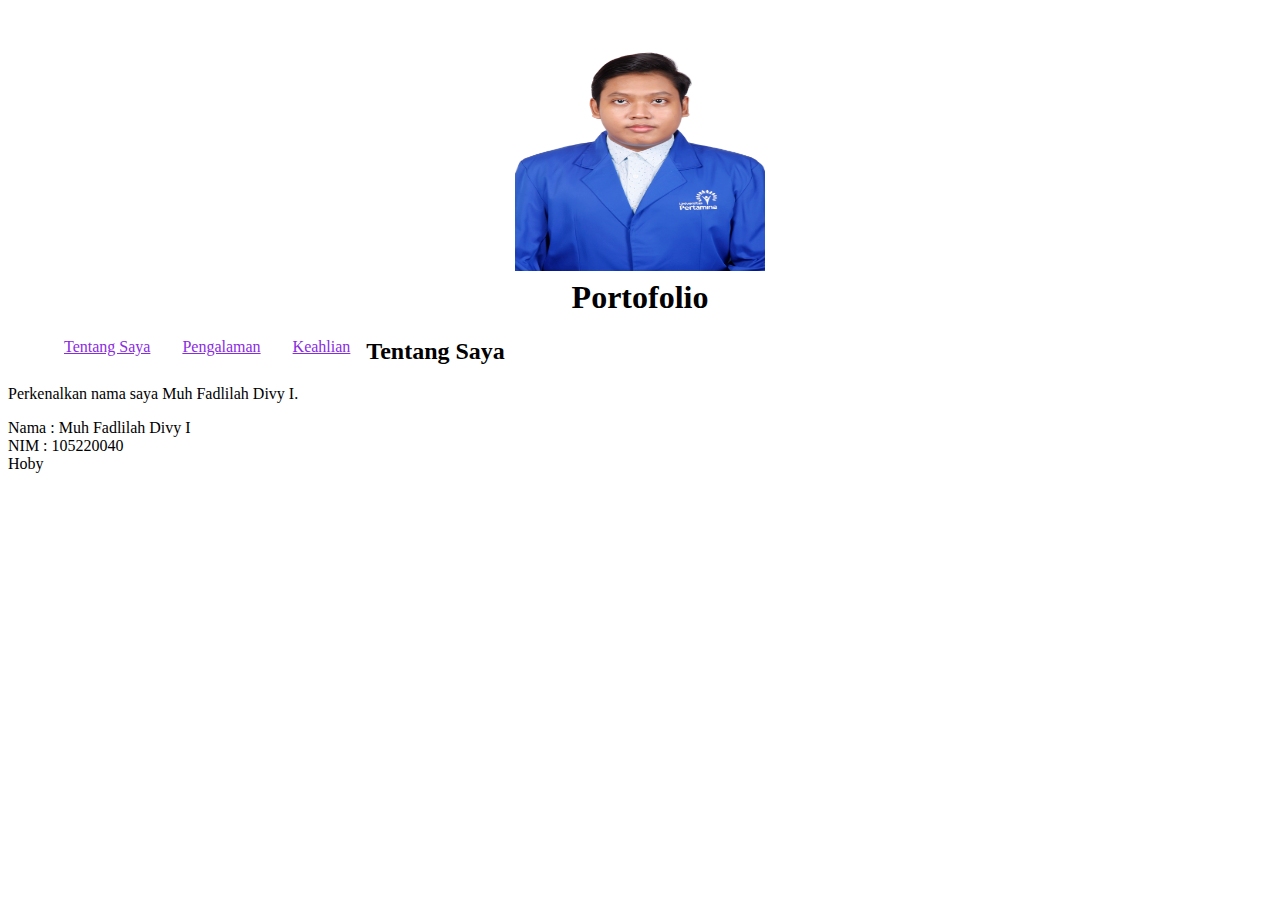
==== index.html @ ffe63113 "Add files via upload" ====
<!DOCTYPE html>
<html lang="en">
<head>
    <meta charset="UTF-8">
    <meta http-equiv="X-UA-Compatible" content="IE=edge">
    <meta name="viewport" content="width=device-width, initial-scale=1.0">
    <title>Praktikum-3 (My Portofolio)</title>
    <style>
    h1{
        text-align: center;
    }
    li{
        list-style: none;
        float: left;
    }
    li a{
        color: blueviolet;
        text-align: center;
        padding: 14px 16px;
    }
    </style>
</head>
<body>
    <header class>
        <h1>
            <img src="105220040_Muh Fadlilah Divy I.jpg" alt="Poto" width="250" height="250"> <br>
            Portofolio
        </h1>
        <nav>
            <ul>
                <li>
                    <a href="#about">Tentang Saya </a>
                </li>
                <li>
                    <a href="#pengalaman">Pengalaman</a>
                </li>
                <li>
                    <a href="#keahlian">Keahlian</a>
                </li>
            </ul>
        </nav>
    </header>
    <main>
        <div id="content">
            <article id="about" class="card">
                <h2>Tentang Saya</h2>
                <p>
                    Perkenalkan nama saya Muh Fadlilah Divy I.

                </p>
            </article>
        </div>
        <p>
            Nama    : Muh Fadlilah Divy I <br>
            NIM     : 105220040 <br>
            Hoby
        </p>
    </main>
    
</body>
</html>
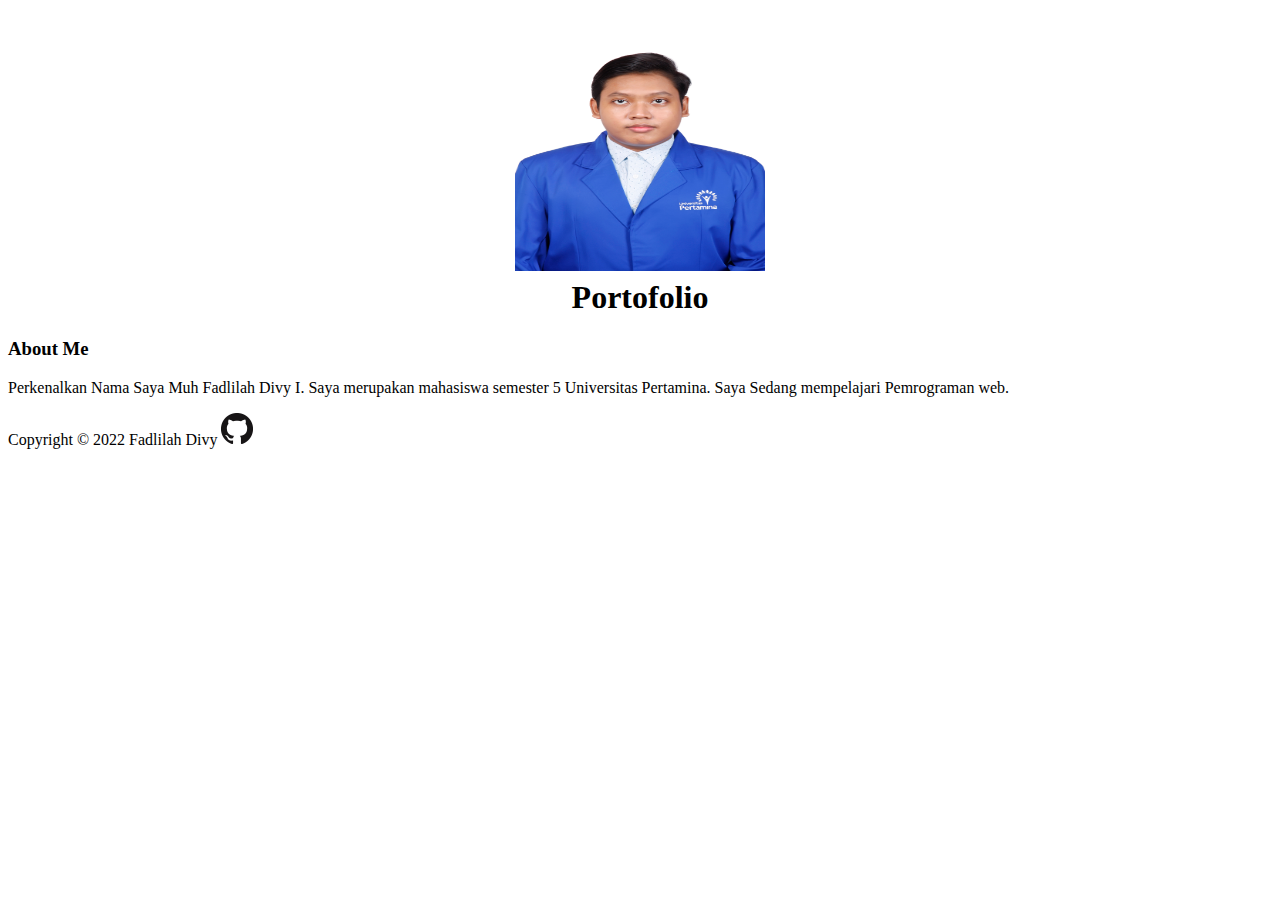
==== commit 6809f333: "Add files via upload" ====
--- a/index.html
+++ b/index.html
@@ -5,57 +5,33 @@
     <meta http-equiv="X-UA-Compatible" content="IE=edge">
     <meta name="viewport" content="width=device-width, initial-scale=1.0">
     <title>Praktikum-3 (My Portofolio)</title>
-    <style>
-    h1{
-        text-align: center;
-    }
-    li{
-        list-style: none;
-        float: left;
-    }
-    li a{
-        color: blueviolet;
-        text-align: center;
-        padding: 14px 16px;
-    }
-    </style>
 </head>
 <body>
-    <header class>
+    <header style="text-align: center;">
         <h1>
             <img src="105220040_Muh Fadlilah Divy I.jpg" alt="Poto" width="250" height="250"> <br>
             Portofolio
         </h1>
-        <nav>
-            <ul>
-                <li>
-                    <a href="#about">Tentang Saya </a>
-                </li>
-                <li>
-                    <a href="#pengalaman">Pengalaman</a>
-                </li>
-                <li>
-                    <a href="#keahlian">Keahlian</a>
-                </li>
-            </ul>
-        </nav>
     </header>
     <main>
-        <div id="content">
-            <article id="about" class="card">
-                <h2>Tentang Saya</h2>
-                <p>
-                    Perkenalkan nama saya Muh Fadlilah Divy I.
+        <div>
+            <h3>About Me</h3>
+            <p>
+                Perkenalkan Nama Saya Muh Fadlilah Divy I. 
+                Saya merupakan mahasiswa semester 5 Universitas Pertamina.
+                Saya Sedang mempelajari Pemrograman web.
 
-                </p>
-            </article>
+            </p>
         </div>
+    </main>
+    <footer>
         <p>
-            Nama    : Muh Fadlilah Divy I <br>
-            NIM     : 105220040 <br>
-            Hoby
+            Copyright © 2022 Fadlilah Divy
+            <a href="https://github.com/divfadli">
+                <img src="GitHub-Mark-32px.png" alt="">
+            </a>
         </p>
-    </main>
+    </footer>
     
 </body>
 </html>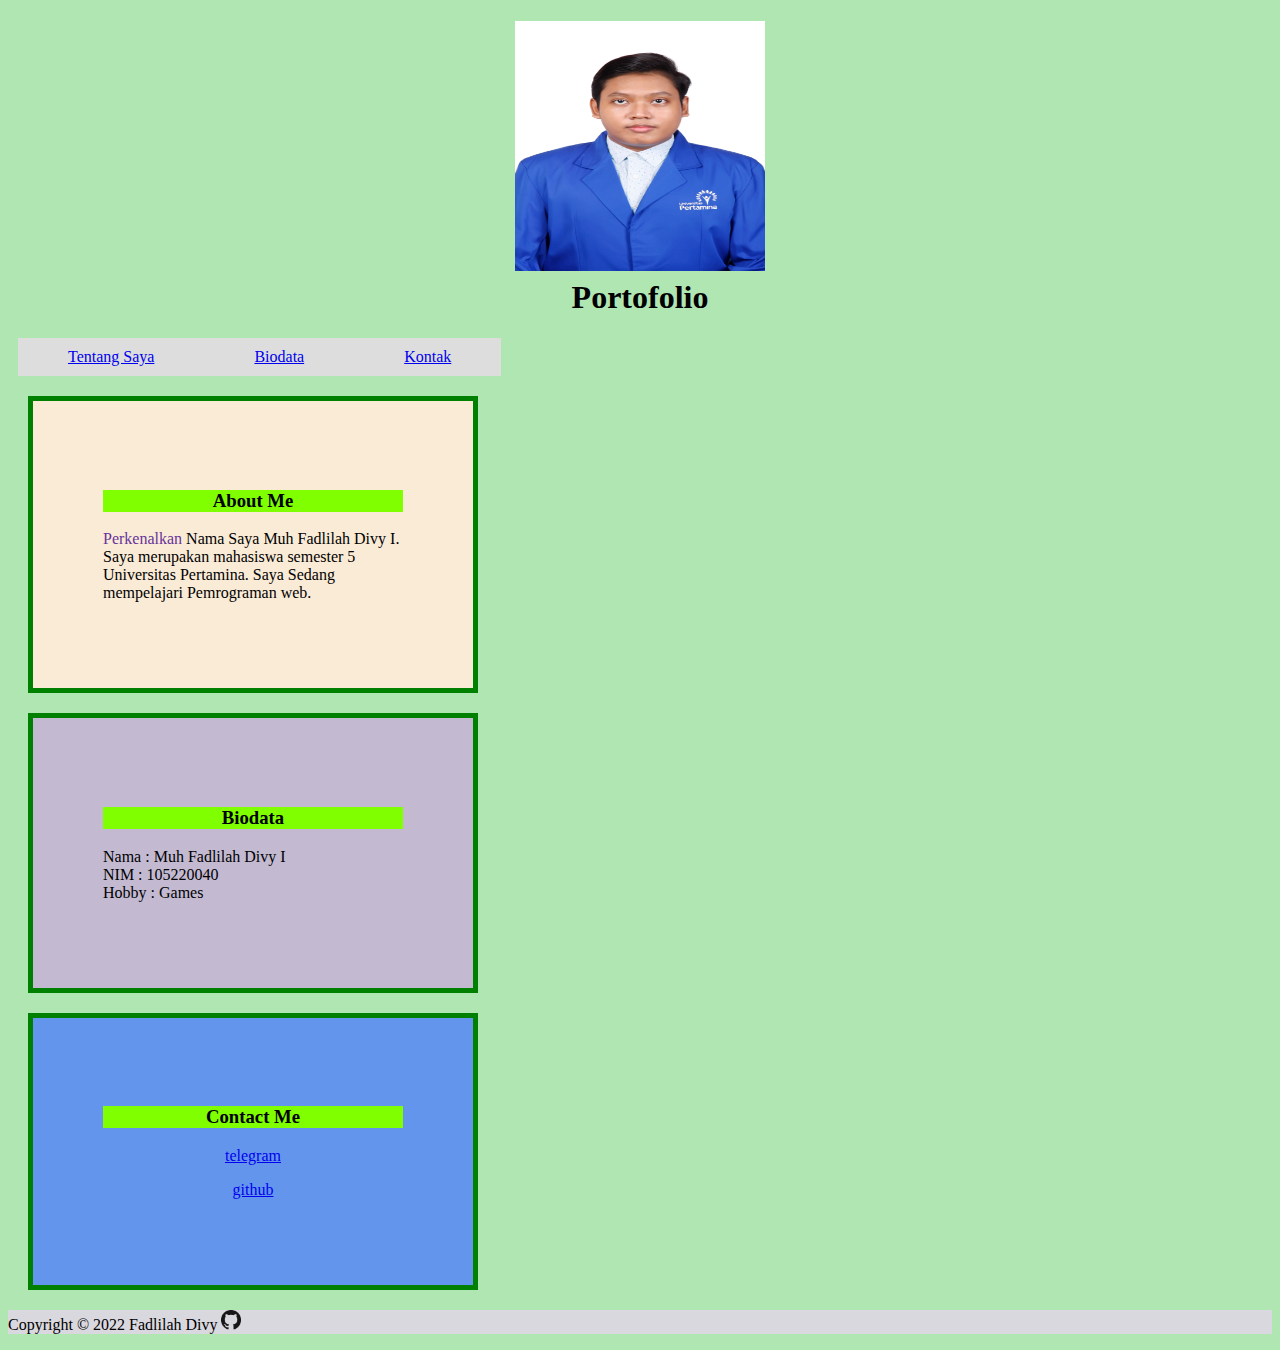
==== commit 5240f99d: "Add files via upload" ====
--- a/index.html
+++ b/index.html
@@ -4,7 +4,8 @@
     <meta charset="UTF-8">
     <meta http-equiv="X-UA-Compatible" content="IE=edge">
     <meta name="viewport" content="width=device-width, initial-scale=1.0">
-    <title>Praktikum-3 (My Portofolio)</title>
+    <title>Praktikum-4 (My Portofolio)</title>
+    <link rel="stylesheet" href="style.css">
 </head>
 <body>
     <header style="text-align: center;">
@@ -12,23 +13,45 @@
             <img src="105220040_Muh Fadlilah Divy I.jpg" alt="Poto" width="250" height="250"> <br>
             Portofolio
         </h1>
+
+        <nav>
+            <ul>
+                <li><a href="#about">Tentang Saya</a></li>
+                <li><a href="#biodata">Biodata</a></li>
+                <li><a href="#contact">Kontak</a></li>
+            </ul>
+        </nav>
     </header>
     <main>
-        <div>
+        <div id="about">
             <h3>About Me</h3>
-            <p>
-                Perkenalkan Nama Saya Muh Fadlilah Divy I. 
-                Saya merupakan mahasiswa semester 5 Universitas Pertamina.
-                Saya Sedang mempelajari Pemrograman web.
+                <p>
+                    <span class="perkenalan">Perkenalkan</span> Nama Saya Muh Fadlilah Divy I. 
+                    Saya merupakan mahasiswa semester 5 Universitas Pertamina.
+                    Saya Sedang mempelajari Pemrograman web.
 
-            </p>
+                </p>
+        </div>
+        <div id="biodata">
+            <h3>Biodata</h3>
+                <p>
+                    Nama : Muh Fadlilah Divy I <br>
+                    NIM : 105220040 <br>
+                    Hobby : Games
+                </p>
+        </div>
+        <div id="contact">
+            <h3>Contact Me</h3>
+                <a href="t.me/divfadli"> <p style="text-align: center;">telegram</p> </a>
+                <a href="https://github.com/divfadli"><p style="text-align: center;">github</p></a>
         </div>
     </main>
+
     <footer>
         <p>
             Copyright © 2022 Fadlilah Divy
             <a href="https://github.com/divfadli">
-                <img src="GitHub-Mark-32px.png" alt="">
+                <img src="GitHub-Mark-32px.png" alt="" width="20px">
             </a>
         </p>
     </footer>
--- a/style.css
+++ b/style.css
@@ -0,0 +1,58 @@
+body{
+    background-color:rgb(176, 230, 178);
+}
+
+#about{
+    background-color: antiquewhite;
+    font-family: cursive;
+    width: 300px;
+    border: 5px solid green;
+    padding: 70px;
+    margin: 20px;
+}
+
+ul {
+    list-style-type: none;
+    padding: 10px;
+    overflow: hidden;
+}
+
+li {
+    float: left;
+}
+
+li a {
+    padding: 50px;
+    background-color: #dddddd;
+}
+
+#biodata{
+    background-color: rgba(221, 127, 255, 0.423);
+    font-family: fantasy;
+    width: 300px;
+    border: 5px solid green;
+    padding: 70px;
+    margin: 20px;
+}
+
+#contact{
+    background-color: cornflowerblue;
+    width: 300px;
+    border: 5px solid green;
+    padding: 70px;
+    margin: 20px;
+}
+
+.perkenalan{
+    color: rebeccapurple;
+}
+
+h3{
+    background-color: chartreuse;
+    text-align: center;
+    font-family: serif;
+}
+
+footer{
+    background-color:rgba(248, 205, 255, 0.585);
+}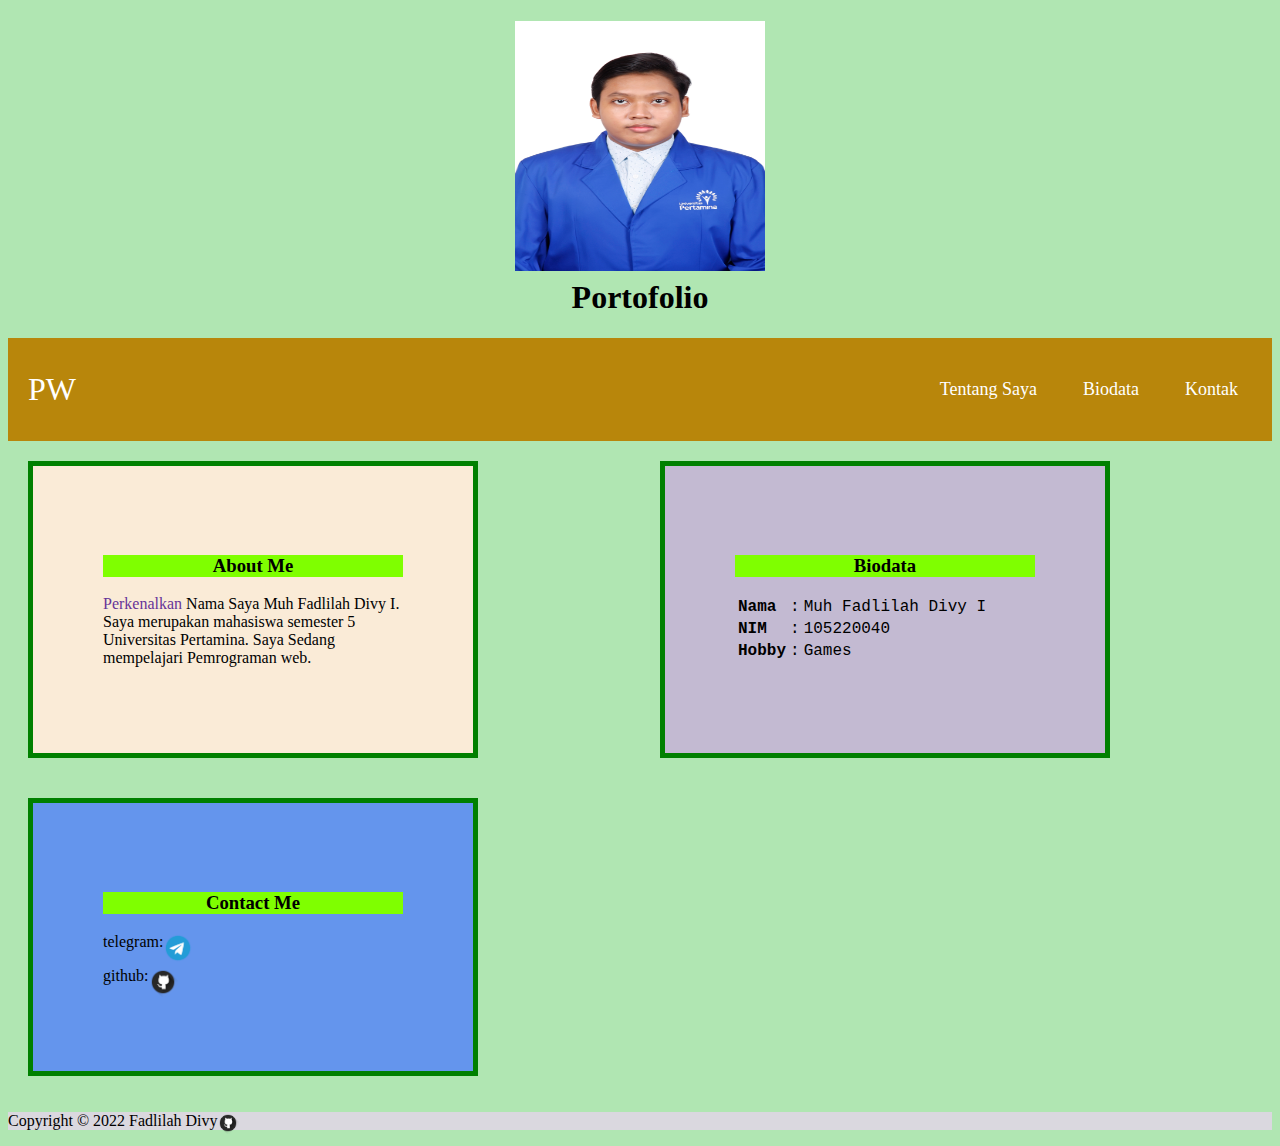
==== commit 469fe1d9: "Add files via upload" ====
--- a/index.html
+++ b/index.html
@@ -4,46 +4,65 @@
     <meta charset="UTF-8">
     <meta http-equiv="X-UA-Compatible" content="IE=edge">
     <meta name="viewport" content="width=device-width, initial-scale=1.0">
-    <title>Praktikum-4 (My Portofolio)</title>
+    <title>Praktikum-5 (My Portofolio)</title>
     <link rel="stylesheet" href="style.css">
 </head>
 <body>
-    <header style="text-align: center;">
-        <h1>
+    <header>
+        <h1 style="text-align: center;">
             <img src="105220040_Muh Fadlilah Divy I.jpg" alt="Poto" width="250" height="250"> <br>
             Portofolio
         </h1>
 
-        <nav>
-            <ul>
-                <li><a href="#about">Tentang Saya</a></li>
-                <li><a href="#biodata">Biodata</a></li>
-                <li><a href="#contact">Kontak</a></li>
-            </ul>
+        <nav class="navbar">
+            <div class="logo">PW</div>
+            <ul class="nav-links">
+                <div class="menu">
+                    <li><a href="#about">Tentang Saya</a></li>
+                    <li><a href="#biodata">Biodata</a></li>
+                    <li><a href="#contact">Kontak</a></li>
+                </div>
+            </ul> 
         </nav>
     </header>
+
     <main>
-        <div id="about">
-            <h3>About Me</h3>
-                <p>
-                    <span class="perkenalan">Perkenalkan</span> Nama Saya Muh Fadlilah Divy I. 
-                    Saya merupakan mahasiswa semester 5 Universitas Pertamina.
-                    Saya Sedang mempelajari Pemrograman web.
-
-                </p>
-        </div>
-        <div id="biodata">
-            <h3>Biodata</h3>
-                <p>
-                    Nama : Muh Fadlilah Divy I <br>
-                    NIM : 105220040 <br>
-                    Hobby : Games
-                </p>
-        </div>
-        <div id="contact">
-            <h3>Contact Me</h3>
-                <a href="t.me/divfadli"> <p style="text-align: center;">telegram</p> </a>
-                <a href="https://github.com/divfadli"><p style="text-align: center;">github</p></a>
+        <div class="wrapper">
+            <div id="about">
+                <h3>About Me</h3>
+                    <p>
+                        <span class="perkenalan">Perkenalkan</span> Nama Saya Muh Fadlilah Divy I. 
+                        Saya merupakan mahasiswa semester 5 Universitas Pertamina.
+                        Saya Sedang mempelajari Pemrograman web.
+    
+                    </p>
+            </div>
+            <div id="biodata">
+                <h3>Biodata</h3>
+                <table class="data">
+                    <tr>
+                        <th>Nama</th>
+                        <td>:</td>
+                        <td>Muh Fadlilah Divy I</td>
+                    </tr>
+                    <tr>
+                        <th>NIM</th>
+                        <td>:</td>
+                        <td>105220040</td>
+                    </tr>
+                    <tr>
+                        <th>Hobby</th>
+                        <td>:</td>
+                        <td>Games</td>
+                    </tr>
+                </table>
+            </div>
+            <div id="contact">
+                <h3>Contact Me</h3>
+                    <p>telegram: <a href="t.me/divfadli"> <img class="telegram" src="telegram.png" alt="" width="30px"></a></p>
+                    
+                    <p>github: <a href="https://github.com/divfadli"> <img class="github" src="github.png" alt="" width="30px"></a></p>
+            </div>
         </div>
     </main>
 
@@ -51,7 +70,7 @@
         <p>
             Copyright © 2022 Fadlilah Divy
             <a href="https://github.com/divfadli">
-                <img src="GitHub-Mark-32px.png" alt="" width="20px">
+                <img class="github" src="github.png" alt="" width="22px">
             </a>
         </p>
     </footer>
--- a/style.css
+++ b/style.css
@@ -1,5 +1,52 @@
 body{
     background-color:rgb(176, 230, 178);
+}
+
+a {
+    text-decoration: none;
+}
+
+li {
+    list-style: none;
+}
+
+.navbar {
+    display: flex;
+    align-items: center;
+    justify-content: space-between;
+    padding: 20px;
+    background-color: darkgoldenrod;
+    color: #fff;
+}
+
+.nav-links a {
+    color: #fff;
+}
+/* LOGO */
+.logo {
+    font-size: 32px;
+}
+/* NAVBAR MENU */
+.menu {
+    display: flex;
+    gap: 1em;
+    font-size: 18px;
+}
+
+.menu li:hover {
+    background-color: #4c9e9e;
+    border-radius: 5px;
+    transition: 0.3s ease;
+}
+
+.menu li {
+    padding: 5px 14px;
+}
+
+.wrapper{
+    display: grid;
+    grid-template-columns: 1fr 1fr;
+    position: relative;
 }
 
 #about{
@@ -11,21 +58,6 @@
     margin: 20px;
 }
 
-ul {
-    list-style-type: none;
-    padding: 10px;
-    overflow: hidden;
-}
-
-li {
-    float: left;
-}
-
-li a {
-    padding: 50px;
-    background-color: #dddddd;
-}
-
 #biodata{
     background-color: rgba(221, 127, 255, 0.423);
     font-family: fantasy;
@@ -33,6 +65,11 @@
     border: 5px solid green;
     padding: 70px;
     margin: 20px;
+}
+
+#biodata > .data{
+    font-family: 'Courier New';
+    text-align: left;
 }
 
 #contact{
@@ -55,4 +92,12 @@
 
 footer{
     background-color:rgba(248, 205, 255, 0.585);
+}
+
+img.telegram{
+    position: absolute;
+}
+
+img.github{
+    position: absolute;
 }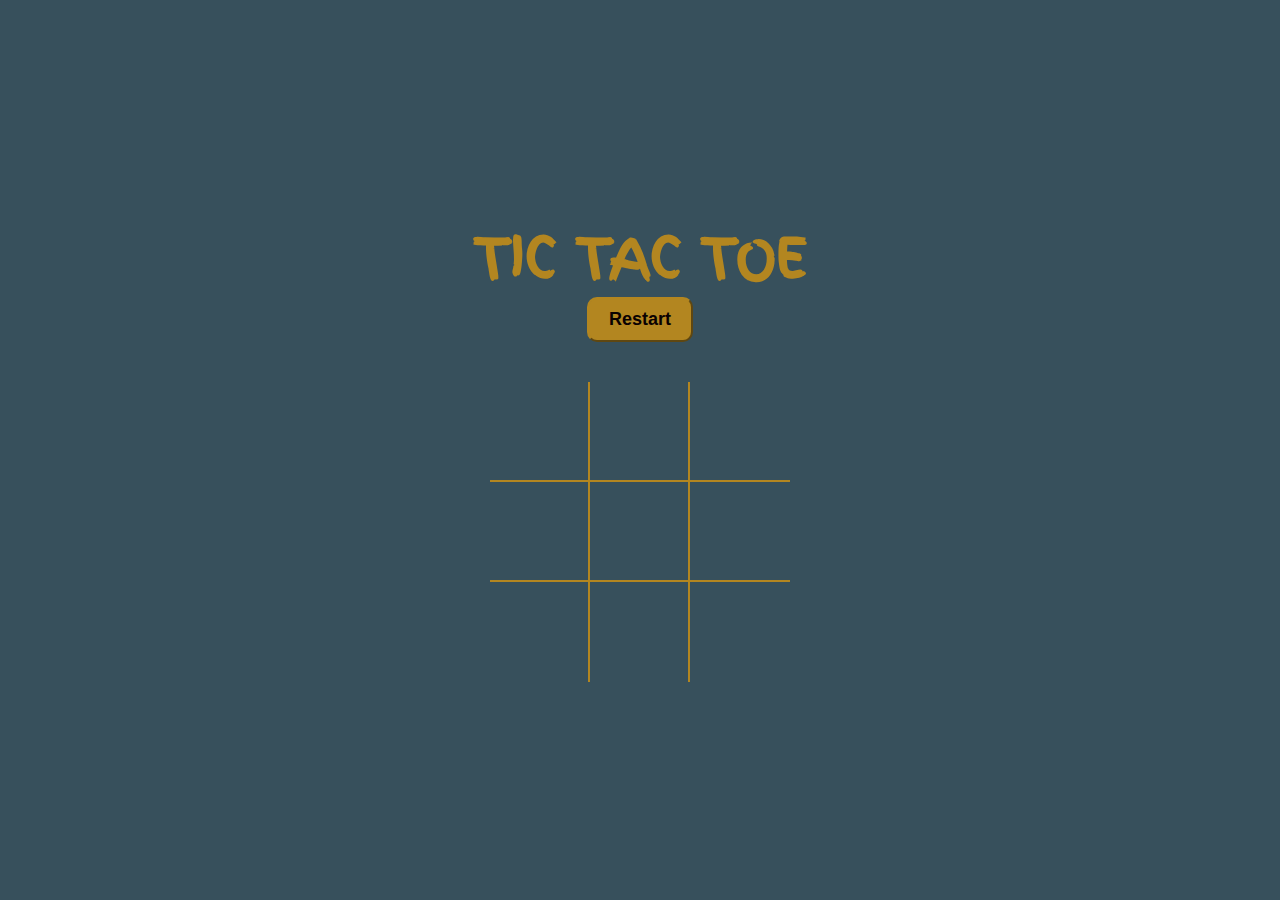
==== commit ce3e9767: "Add files via upload" ====
--- a/index.html
+++ b/index.html
@@ -4,76 +4,33 @@
     <meta charset="UTF-8">
     <meta http-equiv="X-UA-Compatible" content="IE=edge">
     <meta name="viewport" content="width=device-width, initial-scale=1.0">
-    <title>Praktikum-5 (My Portofolio)</title>
+    <title>Tic Tac Toe</title>
     <link rel="stylesheet" href="style.css">
+    <link rel="preconnect" href="https://fonts.googleapis.com">
+    <link rel="preconnect" href="https://fonts.gstatic.com" crossorigin>
+    <link href="https://fonts.googleapis.com/css2?family=Finger+Paint&display=swap" rel="stylesheet"> 
 </head>
 <body>
-    <header>
-        <h1 style="text-align: center;">
-            <img src="105220040_Muh Fadlilah Divy I.jpg" alt="Poto" width="250" height="250"> <br>
-            Portofolio
-        </h1>
+    <div class="container">
+        <h1 id="playerText">Tic Tac Toe</h1>
+        <button id="restartBtn">Restart</button>
 
-        <nav class="navbar">
-            <div class="logo">PW</div>
-            <ul class="nav-links">
-                <div class="menu">
-                    <li><a href="#about">Tentang Saya</a></li>
-                    <li><a href="#biodata">Biodata</a></li>
-                    <li><a href="#contact">Kontak</a></li>
-                </div>
-            </ul> 
-        </nav>
-    </header>
+        <div id="gameboard">
+            <div class="box" id="0"></div>
+            <div class="box" id="1"></div>
+            <div class="box" id="2"></div>
+            <div class="box" id="3"></div>
+            <div class="box" id="4"></div>
+            <div class="box" id="5"></div>
+            <div class="box" id="6"></div>
+            <div class="box" id="7"></div>
+            <div class="box" id="8"></div>
+        </div>
 
-    <main>
-        <div class="wrapper">
-            <div id="about">
-                <h3>About Me</h3>
-                    <p>
-                        <span class="perkenalan">Perkenalkan</span> Nama Saya Muh Fadlilah Divy I. 
-                        Saya merupakan mahasiswa semester 5 Universitas Pertamina.
-                        Saya Sedang mempelajari Pemrograman web.
-    
-                    </p>
-            </div>
-            <div id="biodata">
-                <h3>Biodata</h3>
-                <table class="data">
-                    <tr>
-                        <th>Nama</th>
-                        <td>:</td>
-                        <td>Muh Fadlilah Divy I</td>
-                    </tr>
-                    <tr>
-                        <th>NIM</th>
-                        <td>:</td>
-                        <td>105220040</td>
-                    </tr>
-                    <tr>
-                        <th>Hobby</th>
-                        <td>:</td>
-                        <td>Games</td>
-                    </tr>
-                </table>
-            </div>
-            <div id="contact">
-                <h3>Contact Me</h3>
-                    <p>telegram: <a href="t.me/divfadli"> <img class="telegram" src="telegram.png" alt="" width="30px"></a></p>
-                    
-                    <p>github: <a href="https://github.com/divfadli"> <img class="github" src="github.png" alt="" width="30px"></a></p>
-            </div>
+        <div class="end">
+            <div class="text"></div>
         </div>
-    </main>
-
-    <footer>
-        <p>
-            Copyright © 2022 Fadlilah Divy
-            <a href="https://github.com/divfadli">
-                <img class="github" src="github.png" alt="" width="22px">
-            </a>
-        </p>
-    </footer>
-    
+    </div>
+    <script src="main.js"></script>
 </body>
 </html>--- a/style.css
+++ b/style.css
@@ -1,103 +1,88 @@
-body{
-    background-color:rgb(176, 230, 178);
+*{
+    padding: 0;
+    margin: 0;
+    box-sizing: border-box;
 }
 
-a {
-    text-decoration: none;
+:root {
+    --orange: #b38620;
+    --winning-blocks: #155372;
 }
 
-li {
-    list-style: none;
+body {
+    color: var(--orange);
+    font-family: 'Finger Paint', cursive;
+}
+h1 {
+    font-size: 54px;
+    text-transform: uppercase;
 }
 
-.navbar {
+.container {
+    padding: 50px;
+    height: 100vh;
+    display: flex;
+    justify-content: center;
+    align-items: center;
+    flex-direction: column;
+    background-color: #37505C;
+}
+
+#gameboard {
+    width: 300px;
+    display: flex;
+    flex-wrap: wrap;
+    margin-top: 40px;
+}
+
+.box {
+    height: 100px;
+    width: 100px;
     display: flex;
     align-items: center;
-    justify-content: space-between;
-    padding: 20px;
-    background-color: darkgoldenrod;
-    color: #fff;
+    justify-content: center;
+    color: var(--orange);
+    font-size: 120px;
+    border-right: 2px solid;
+    border-bottom: 2px solid;
 }
 
-.nav-links a {
-    color: #fff;
-}
-/* LOGO */
-.logo {
-    font-size: 32px;
-}
-/* NAVBAR MENU */
-.menu {
-    display: flex;
-    gap: 1em;
-    font-size: 18px;
+.box:nth-child(3n) {
+    border-right: none;
 }
 
-.menu li:hover {
-    background-color: #4c9e9e;
-    border-radius: 5px;
-    transition: 0.3s ease;
+.box:nth-child(6) ~ .box {
+    border-bottom: none;
+} 
+
+button {
+    padding: 10px 20px;
+    border-radius: 10px;
+    background-color: var(--orange);
+    color: rgb(10, 1, 1);
+    border-color: var(--orange);
+    font-size: 18px;
+    transition: 200ms transform;
+    font-weight: 600;
 }
 
-.menu li {
-    padding: 5px 14px;
+button:hover {
+    cursor: pointer;
+    transform: translateY(-2px);
 }
 
-.wrapper{
-    display: grid;
-    grid-template-columns: 1fr 1fr;
-    position: relative;
-}
-
-#about{
-    background-color: antiquewhite;
-    font-family: cursive;
-    width: 300px;
-    border: 5px solid green;
-    padding: 70px;
-    margin: 20px;
-}
-
-#biodata{
-    background-color: rgba(221, 127, 255, 0.423);
-    font-family: fantasy;
-    width: 300px;
-    border: 5px solid green;
-    padding: 70px;
-    margin: 20px;
-}
-
-#biodata > .data{
-    font-family: 'Courier New';
-    text-align: left;
-}
-
-#contact{
-    background-color: cornflowerblue;
-    width: 300px;
-    border: 5px solid green;
-    padding: 70px;
-    margin: 20px;
-}
-
-.perkenalan{
-    color: rebeccapurple;
-}
-
-h3{
-    background-color: chartreuse;
+.end {
+    display: none;
+    width: 30vh;
+    top: 50vh;
+    background-color: rgba(205,133,63, 0.8);
+    position: absolute;
+    left: 50%;
+    margin-left: -100px;
+    padding-top: 50px;
+    padding-bottom: 50px;
     text-align: center;
-    font-family: serif;
-}
-
-footer{
-    background-color:rgba(248, 205, 255, 0.585);
-}
-
-img.telegram{
-    position: absolute;
-}
-
-img.github{
-    position: absolute;
-}+    border-radius: 5px;
+    color: white;
+    font-size: 2em;
+  }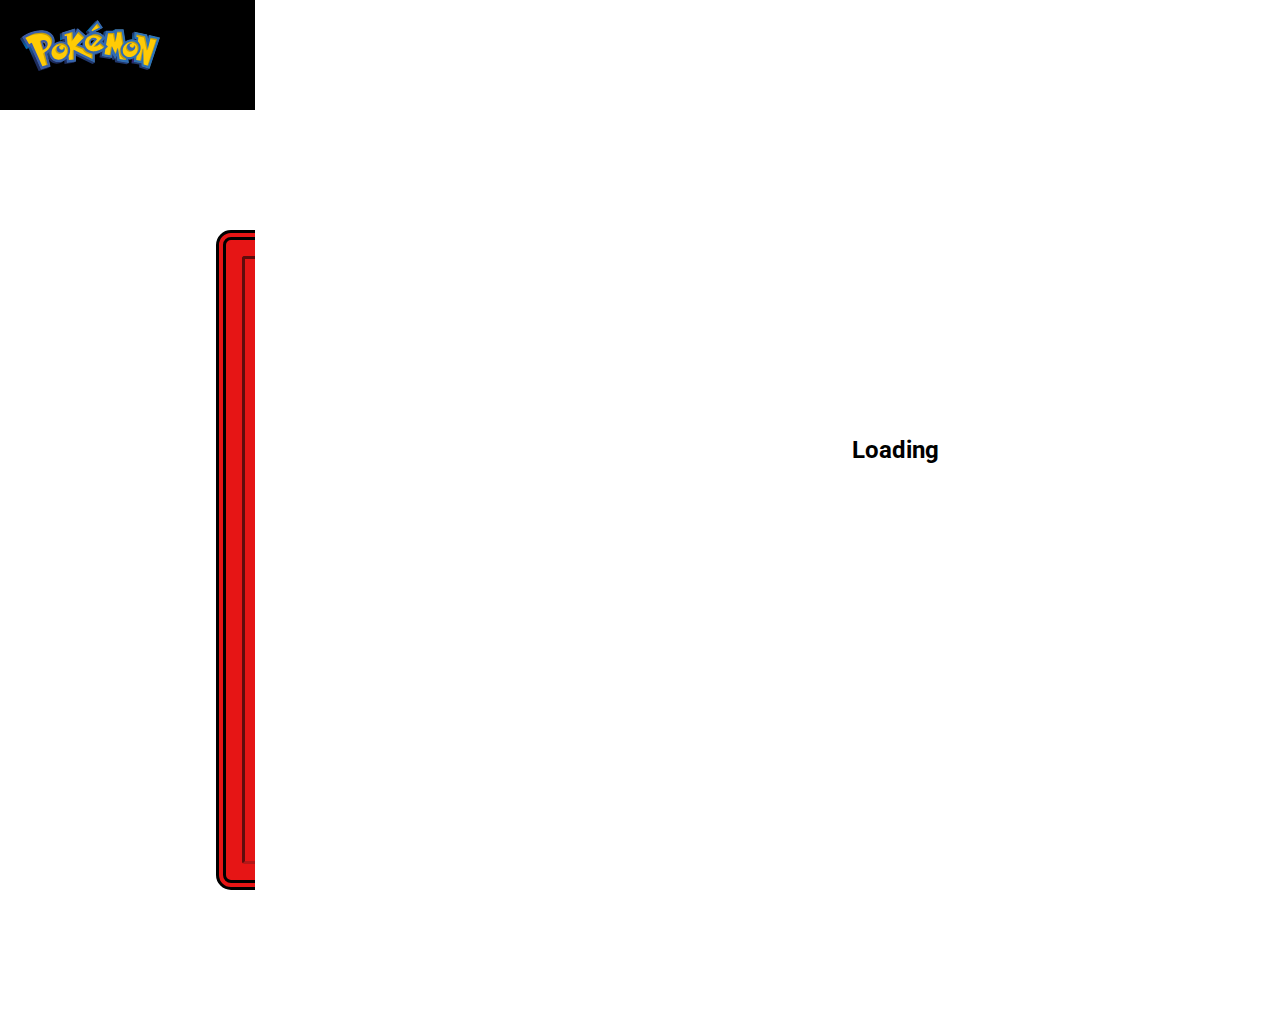
==== commit 6862ca49: "Add files via upload" ====
--- a/index.html
+++ b/index.html
@@ -1,36 +1,119 @@
 <!DOCTYPE html>
-<html lang="en">
-<head>
-    <meta charset="UTF-8">
-    <meta http-equiv="X-UA-Compatible" content="IE=edge">
-    <meta name="viewport" content="width=device-width, initial-scale=1.0">
-    <title>Tic Tac Toe</title>
-    <link rel="stylesheet" href="style.css">
-    <link rel="preconnect" href="https://fonts.googleapis.com">
-    <link rel="preconnect" href="https://fonts.gstatic.com" crossorigin>
-    <link href="https://fonts.googleapis.com/css2?family=Finger+Paint&display=swap" rel="stylesheet"> 
-</head>
-<body>
-    <div class="container">
-        <h1 id="playerText">Tic Tac Toe</h1>
-        <button id="restartBtn">Restart</button>
-
-        <div id="gameboard">
-            <div class="box" id="0"></div>
-            <div class="box" id="1"></div>
-            <div class="box" id="2"></div>
-            <div class="box" id="3"></div>
-            <div class="box" id="4"></div>
-            <div class="box" id="5"></div>
-            <div class="box" id="6"></div>
-            <div class="box" id="7"></div>
-            <div class="box" id="8"></div>
+<html>
+  <html lang="en">
+    <head>
+      <link rel="stylesheet" type="text/css" href="style.css">
+      <link rel="stylesheet" href="https://pro.fontawesome.com/releases/v5.10.0/css/all.css" integrity="sha384-AYmEC3Yw5cVb3ZcuHtOA93w35dYTsvhLPVnYs9eStHfGJvOvKxVfELGroGkvsg+p" crossorigin="anonymous" />
+      <script async defer src="https://buttons.github.io/buttons.js"></script>
+      <meta charset="utf-8">
+      <meta name="viewport" content="width=device-width, initial-scale=1">
+      <title>Pokemon Pokedex</title>
+    </head>
+    <body>
+      <div class="header">
+        <div class="logo">
+          <img src="./img/International_Pokémon_logo.svg">
         </div>
-
-        <div class="end">
-            <div class="text"></div>
+        <div class="hamburger-nav">
+          <img src="./img/Poké_Ball_icon.svg">
+          <div class="wrapper">
+            <select class="list" name="pokemonList">
+              <option value="names" text="">NAMES</option>
+            </select>
+          </div>
         </div>
-    </div>
-    <script src="main.js"></script>
-</body>
-</html>+      </div>
+      <div class="container">
+        <div class="pokedex-container">
+          <div class="pokedex">
+            <div class="panel left-panel">
+              <h3 class="pokemon-name screen">Pokedex</h3>
+              <div class="poke-img">
+                <img src="./img/pikachu.png">
+              </div>
+              <div class="controls">
+                <div class="btn-view">
+                  <i class="fas fa-undo"></i>
+                </div>
+                <div class="btn-shiny"> Shiny </div>
+                <div class="btn-view">
+                  <i class="fas fa-undo"></i>
+                </div>
+              </div>
+              <div class="pokemon-description screen"></div>
+              <div class="loading-container active">
+                <h1>Loading</h1>
+              </div>
+            </div>
+            <div class="divider">
+              <div class="gap"></div>
+              <div class="hinge"></div>
+              <div class="gap"></div>
+              <div class="hinge"></div>
+              <div class="gap"></div>
+              <div class="hinge"></div>
+              <div class="gap"></div>
+            </div>
+            <div class="panel right-panel">
+              <div class="panel-row">
+                <div class="screen stats">
+                  <div class="stat-lineA"> hp................00 </div>
+                  <div class="stat-lineB"> attack............49 </div>
+                  <div class="stat-lineC"> defense...........49 </div>
+                  <div class="stat-lineD"> special-attack....65 </div>
+                  <div class="stat-lineE"> special-defense...65 </div>
+                  <div class="stat-lineF"> speed.............45 </div>
+                </div>
+                <div class="type-list">
+                  <div class="panel-header">Types</div>
+                  <div class="type-box">
+                    <div class="type">One</div>
+                  </div>
+                </div>
+              </div>
+              <div class="panel-row blue-buttons">
+                <div class="blue-button">1</div>
+                <div class="blue-button">2</div>
+                <div class="blue-button">3</div>
+                <div class="blue-button">4</div>
+                <div class="blue-button">5</div>
+                <div class="blue-button">6</div>
+                <div class="blue-button">7</div>
+                <div class="blue-button">8</div>
+                <div class="blue-button">9</div>
+                <div class="blue-button">0</div>
+              </div>
+              <div class="move-list">
+                <div class="move-body move-screen screen">
+                  <div class="move-left">
+                    <div class="move-name">razor-wind</div>
+                    <div class="move-acc"> Accuracy.....80</div>
+                    <div class="move-power"> Power.........80</div>
+                    <div class="move-pp"> PP............10</div>
+                  </div>
+                  <div class="move-right">
+                    <div class="move-type">Type: Grass</div>
+                  </div>
+                </div>
+                <div class="move-controls">
+                  <div class="move-arrow">
+                    <i class="fas fa-caret-up"></i>
+                  </div>
+                  <div class="move-arrow">
+                    <i class="fas fa-caret-down"></i>
+                  </div>
+                </div>
+              </div>
+              <form>
+                <input type="text" name="" value="" class="pokename" placeholder="Search Name or id">
+                <div class="btn">Search</div>
+              </form>
+            </div>
+          </div>
+        </div>
+      </div>
+      </div>
+      <script src="https://cdnjs.cloudflare.com/ajax/libs/jquery/3.5.1/jquery.min.js"></script>
+      <script src="app.js"></script>
+    </body>
+  </html>--- a/style.css
+++ b/style.css
@@ -1,88 +1,536 @@
-*{
+@import url("https://fonts.googleapis.com/css?family=Roboto:100,300,400,500,700");
+
+* {
+    margin: 0;
     padding: 0;
-    margin: 0;
     box-sizing: border-box;
 }
 
-:root {
-    --orange: #b38620;
-    --winning-blocks: #155372;
-}
-
+html,
 body {
-    color: var(--orange);
-    font-family: 'Finger Paint', cursive;
-}
+    max-width: 100%;
+    overflow: hidden;
+}
+
+body {
+    font-family: "Roboto", sans-serif;
+}
+
+.header {
+    display: inline-flex;
+    justify-content: space-between;
+    width: 100%;
+    height: 110px;
+    background-color: black;
+}
+.logo {
+    width: 180px;
+    height: 100px;
+    padding: 20px;
+}
+.hamburger-nav {
+    width: 100px;
+    padding: 20px;
+    margin-right: 60px;
+}
+
+.container {
+    width: 100%;
+    height: 100vh;
+    background: url("https://images.freecreatives.com/wp-content/uploads/2016/03/Fantastic-Pokemon-Wallpaper-Background.jpg");
+    background-repeat: no-repeat;
+    background-size: cover;
+}
+.pokedex-container {
+    width: 100%;
+    height: 100%;
+    display: flex;
+    justify-content: center;
+    align-items: center;
+}
+
+.pokedex {
+    display: flex;
+    background-color: #e61515;
+    width: 848px;
+    height: 660px;
+    padding: 1em;
+    border-radius: 15px;
+    border: double black 10px;
+}
+
+.panel {
+    width: 359px;
+    padding: 10px;
+    border: inset #b31818 3px;
+    border-radius: 3px;
+    display: flex;
+    flex-direction: column;
+}
+
+.loading-container {
+    background: white;
+    height: 100%;
+    width: 100%;
+    position: absolute;
+    top: 0;
+    display: flex;
+    align-items: center;
+    justify-content: center;
+    z-index: 10;
+    display: none;
+}
+
+.loading-container.active {
+    display: flex;
+}
+
 h1 {
-    font-size: 54px;
+    display: block;
+    font-weight: 700;
+    font-size: 1.5rem;
+    text-align: center;
+    margin: 25px 0px;
+}
+
+h3 {
+    display: block;
+    font-weight: 500;
+    font-size: 1rem;
+    text-align: center;
+    margin: 10px 0px;
+}
+
+.poke-img {
+    width: 100%;
+    border: 5px solid lightgray;
+    display: block;
+    background: #fff;
+    background: linear-gradient(
+        15deg,
+        #cad5b5 64%,
+        #dde2d4 70%,
+        #dde2d4 81%,
+        #fff 86%,
+        #dde2d4 89%,
+        #dde2d4 100%
+    );
+    border-radius: 5px;
+}
+
+img {
+    width: 100%;
+}
+
+input[type="text"] {
+    font-size: 1.25rem;
+    margin: 25px auto;
+    display: block;
+    border-radius: 5px;
+    border: 1px solid lightgrey;
+    text-align: center;
+}
+
+.btn {
+    display: inline-block;
+    padding: 10px;
+    color: #fff;
+    background: #27a4f3;
+    border-radius: 5px;
+    cursor: pointer;
+    margin: 20px;
+}
+
+form {
+    text-align: center;
+    display: block;
+}
+
+.controls {
+    display: flex;
+    justify-content: space-around;
+    padding-top: 10px;
+    padding-bottom: 10px;
+}
+
+option {
+    color: black;
+}
+.btn-view {
+    height: 30px;
+    width: 30px;
+    border: groove grey 3px;
+    border-radius: 20px;
+    cursor: pointer;
+    display: flex;
+    justify-content: center;
+    align-items: center;
+    transform: rotate(60deg);
+    color: black;
+    padding: 1px;
+    border-color: #b06868;
+}
+
+.btn-shiny {
+    background: linear-gradient(
+        14deg,
+        #bf8823 10%,
+        #ffee90 25%,
+        #e6a617 47%,
+        #ffee90 73%,
+        #fff6c8 74%,
+        #ffee90 80%
+    );
+    border-color: #cdb589;
+    width: 90px;
+    text-shadow: white -1px 1px;
+    padding: 10px;
+    text-align: center;
+    border-radius: 20px;
+    border: groove grey 3px;
+}
+
+.wrapper {
+    overflow-x: hidden;
+    overflow-y: hidden;
+}
+
+.wrapper .list {
+    /* width:150px; */
+    border: 1px solid #ccc;
+    overflow-x: hidden;
+    overflow-y: hidden;
+}
+.divider {
+    display: flex;
+    flex-direction: column;
+    width: 30px;
+    margin: 0 20px;
+    align-items: center;
+    border: inset #460f0f 4px;
+    border-radius: 4px;
+    background: #460f0f;
+}
+
+.divider > * {
+    border-radius: 4px;
+    border: solid #2d0d0d 2px;
+}
+
+.hinge {
+    background: linear-gradient(
+        90deg,
+        #891313 0,
+        #b31818 30%,
+        #e61515 45%,
+        #fd5555 65%,
+        #e61515 95%
+    );
+    border-right-color: #fd5555;
+    border-top-color: #fd5555;
+    flex: 10;
+    width: 100%;
+    border-left-color: #5f1010;
+}
+.gap:first-child {
+    border-radius: 0 0 5px 5px;
+    border-top: none;
+}
+.gap:last-child {
+    border-radius: 5px 5px 0 0;
+}
+.gap {
+    background: linear-gradient(
+        90deg,
+        #460f0f 0,
+        #891313 30%,
+        #b31818 45%,
+        #fd5555 65%,
+        #b31818 95%
+    );
+    border-top-color: #891313;
+    border-right-color: #b31818;
+    flex: 1;
+    width: 95%;
+}
+
+.screen {
+    background: linear-gradient(
+        14deg,
+        rgb(165, 205, 83) 60%,
+        rgb(193, 217, 144) 65%
+    );
+    padding: 5px;
+    border-radius: 3px;
+    font-family: "VT323";
+    border: inset #879a65 3px;
+}
+.pokemon-name {
+    font-size: 28px;
+    letter-spacing: 4px;
+    text-transform: capitalize;
+    height: 45px;
+    box-sizing: border-box;
+}
+
+.pokemon-description {
+    font-size: 18px;
+    letter-spacing: 0;
+    min-height: 115px;
+    box-sizing: border-box;
+    flex: 1;
+}
+
+.panel-row {
+    display: flex;
+    border-bottom: groove #757575 3px;
+    justify-content: space-evenly;
+}
+
+.panel-row:last-child {
+    border-top: groove #757575 3px;
+    border-bottom: none;
+}
+
+.type {
+    color: rgba(0, 0, 0, 0.9);
+    text-transform: capitalize;
+    font-size: 1.25em;
+    padding: 2px;
+    margin: 2px;
+    border: groove #757575 3px;
+    border-radius: 10px;
+    width: 150px;
+    font-family: "Staatliches", cursive;
+    text-align: center;
+    letter-spacing: 2px;
+    text-shadow: rgba(255, 255, 255, 0.3) -1px 1px;
+    align-self: center;
+    background: linear-gradient(
+        15deg,
+        rgba(128, 128, 128, 0.5) 64%,
+        rgba(138, 138, 138, 0.5) 70%,
+        rgba(230, 230, 230, 0.5) 81%,
+        rgba(255, 255, 255, 0.5) 86%,
+        rgba(220, 220, 220, 0.5) 89%,
+        rgba(230, 230, 230, 0.5) 100%
+    );
+    background-blend-mode: hard-light;
+}
+
+.panel-header {
+    text-transform: capitalize;
+    font-size: 1.25em;
+    padding: 5px;
+    font-family: "Staatliches", cursive;
+    letter-spacing: 2px;
+    display: flex;
+    justify-content: center;
+    align-items: center;
+    background: linear-gradient(
+        14deg,
+        #460f0f 0,
+        #891313 30%,
+        #b31818 45%,
+        #fd5555 65%,
+        #b31818 95%
+    );
+    border: groove #e61515 3px;
+    border-width: 3px 2px;
+    text-shadow: #fd5555 -1px 1px;
+}
+
+.stats {
+    width: 150px;
+    display: flex;
+    flex-wrap: wrap;
+    justify-content: center;
+    margin: 5px;
+    flex: 1;
+}
+.stat-line {
+    font-size: 17px;
+    text-transform: capitalize;
+}
+
+.normal {
+    background-color: #bfbfbf;
+}
+.fighting {
+    background-color: #d87c58;
+}
+.flying {
+    background-color: #999ade;
+}
+.poison {
+    background-color: #925192;
+}
+.ground {
+    background-color: #dea761;
+}
+.rock {
+    background-color: #897864;
+}
+.bug {
+    background-color: #b1c967;
+}
+.ghost {
+    background-color: #c195dc;
+}
+.steel {
+    background-color: #49769c;
+}
+.grass {
+    background-color: #47a047;
+}
+.fire {
+    background-color: #cf1414;
+}
+.water {
+    background-color: #1689de;
+}
+.electric {
+    background-color: #e6b700;
+}
+.psychic {
+    background-color: #fa43b8;
+}
+.ice {
+    background-color: #98c3de;
+}
+.dragon {
+    background-color: #89315d;
+}
+.dark {
+    background-color: #282433;
+}
+.fairy {
+    background-color: #dca0ce;
+}
+.unknown {
+    background-color: #545454;
+}
+.shadow {
+    background-color: #364163;
+}
+
+.type-list {
+    display: flex;
+    flex-direction: column;
+    border-left: groove #757575 3px;
+    flex: 1;
+}
+
+.type-box {
+    display: flex;
+    flex-direction: column;
+    flex: 1;
+    justify-content: space-evenly;
+    background: linear-gradient(14deg, #afafaf 50%, #ffffff 80%, #afafaf 90%);
+    border-top: groove #757575 3px;
+}
+
+.blue-buttons {
+    flex-wrap: wrap;
+    padding: 5px;
+}
+
+.blue-button {
+    height: 30px;
+    flex: 1 1 16%;
+    margin: 3px;
+    border: groove #6c96e6 3px;
+    border-radius: 5px;
+    background: linear-gradient(
+        15deg,
+        rgba(128, 128, 128, 0.5) 64%,
+        rgba(138, 138, 138, 0.5) 70%,
+        rgba(230, 230, 230, 0.5) 81%,
+        rgba(255, 255, 255, 0.5) 86%,
+        rgba(220, 220, 220, 0.5) 89%,
+        rgba(230, 230, 230, 0.5) 100%
+    );
+    background-blend-mode: hard-light;
+    background-color: #09a8ff;
+}
+
+.move-list {
+    display: flex;
+}
+.move-screen {
+    margin: 3px;
+    padding: 10px 20px;
+    flex: 1;
+}
+.move-head {
+    display: flex;
+    justify-content: space-between;
+    align-items: baseline;
+    margin-bottom: 3px;
+}
+.move-name {
+    font-size: 24px;
+    border-bottom: solid black 2px;
+    margin-bottom: 3px;
+    text-align: center;
+    text-transform: capitalize;
+}
+.move-type {
+    font-size: 18px;
     text-transform: uppercase;
-}
-
-.container {
-    padding: 50px;
-    height: 100vh;
-    display: flex;
-    justify-content: center;
-    align-items: center;
+    border: solid black 2px;
+    border-radius: 7px;
+    padding: 2px 10px;
+    text-align: center;
+}
+.move-body {
+    display: flex;
+    justify-content: space-between;
+}
+.move-status {
+    text-transform: capitalize;
+    margin-right: 3px;
+    margin-top: 3px;
+}
+.move-controls {
+    display: flex;
     flex-direction: column;
-    background-color: #37505C;
-}
-
-#gameboard {
-    width: 300px;
-    display: flex;
-    flex-wrap: wrap;
-    margin-top: 40px;
-}
-
-.box {
-    height: 100px;
-    width: 100px;
-    display: flex;
-    align-items: center;
-    justify-content: center;
-    color: var(--orange);
-    font-size: 120px;
-    border-right: 2px solid;
-    border-bottom: 2px solid;
-}
-
-.box:nth-child(3n) {
-    border-right: none;
-}
-
-.box:nth-child(6) ~ .box {
-    border-bottom: none;
-} 
-
-button {
-    padding: 10px 20px;
-    border-radius: 10px;
-    background-color: var(--orange);
-    color: rgb(10, 1, 1);
-    border-color: var(--orange);
-    font-size: 18px;
-    transition: 200ms transform;
-    font-weight: 600;
-}
-
-button:hover {
+    justify-content: space-evenly;
+    padding: 0 10px 0 7px;
+}
+.move-arrow {
+    height: 40px;
+    width: 40px;
+    font-size: 37px;
+    border: groove grey 3px;
+    border-radius: 50%;
+    display: flex;
+    justify-content: center;
+    align-items: center;
+    text-shadow: #e78181 -1px 1px;
     cursor: pointer;
-    transform: translateY(-2px);
-}
-
-.end {
-    display: none;
-    width: 30vh;
-    top: 50vh;
-    background-color: rgba(205,133,63, 0.8);
-    position: absolute;
-    left: 50%;
-    margin-left: -100px;
-    padding-top: 50px;
-    padding-bottom: 50px;
-    text-align: center;
-    border-radius: 5px;
-    color: white;
-    font-size: 2em;
-  }+    transform: rotate(60deg);
+}
+.move-arrow > * {
+    transform: rotate(-60deg);
+}
+.move-arrow:first-child > * {
+    padding-bottom: 5px;
+}
+.move-arrow:last-child > * {
+    padding-top: 1px;
+}
+.move-arrow:hover {
+    border-color: rgb(184, 237, 124);
+}
+.move-arrow:active {
+    border-color: rgb(244, 252, 185);
+}
+.down-arrow {
+    background: yellow;
+}
+.flex-center {
+    display: flex;
+    justify-content: center;
+    align-items: center;
+}
